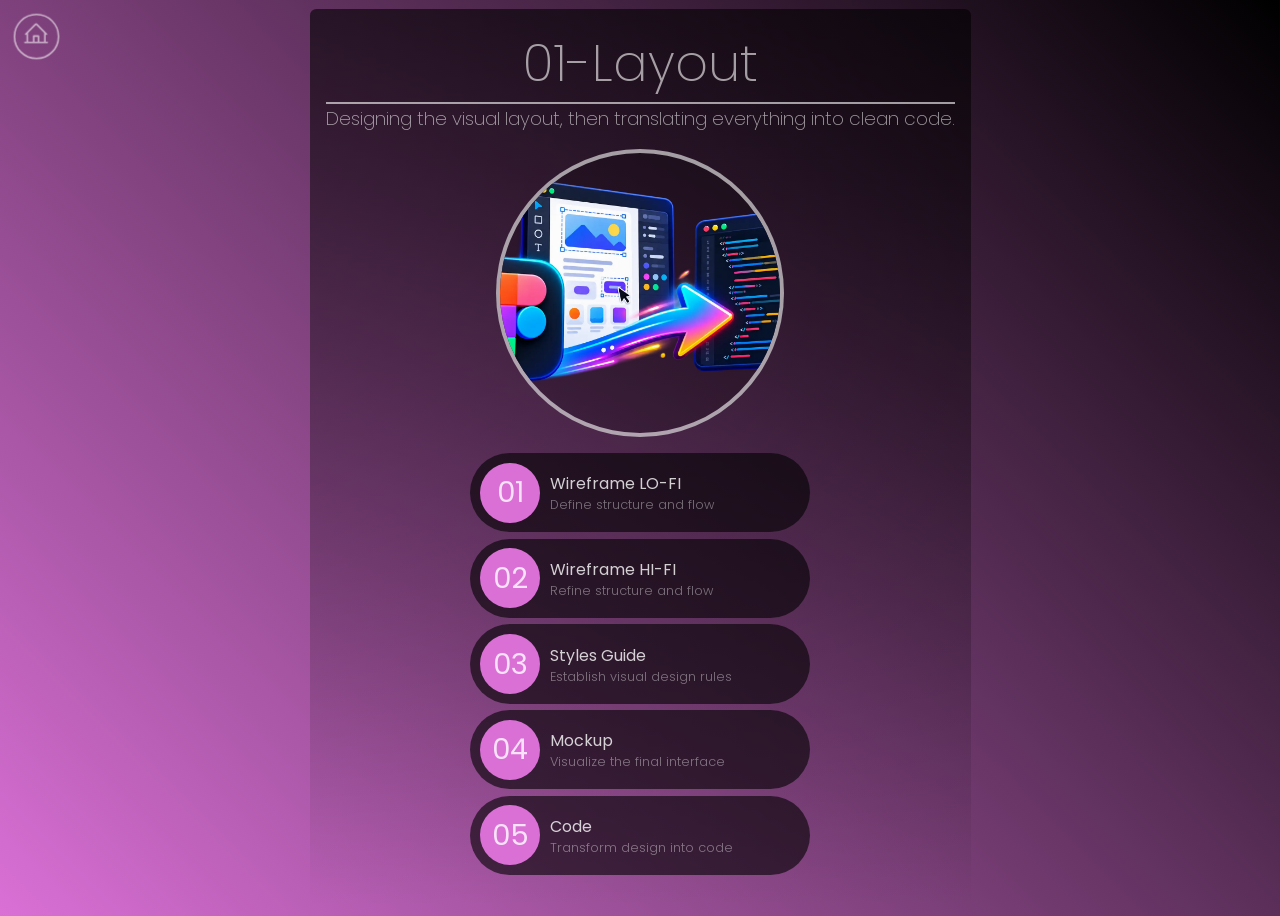
==== 01-layout/index.html @ 97650e93 "Actualizacion del proyecto" ====
<!DOCTYPE html>
<html lang="en">
<head>
    <meta charset="UTF-8">
    <meta name="viewport" content="width=device-width, initial-scale=1.0">
    <title>01-Layout</title>
    <link rel="stylesheet" href="../src/css/master.css">
</head>
<body class="mainmenu layout">
    <nav class="back">
        <a href="../index.html">
            <svg xmlns="http://www.w3.org/2000/svg" width="32" height="32" fill="#fff" viewBox="0 0 256 256">
                <path d="M240,208H224V136l2.34,2.34A8,8,0,0,0,237.66,127L139.31,28.68a16,16,0,0,0-22.62,0L18.34,127a8,8,0,0,0,11.32,11.31L32,136v72H16a8,8,0,0,0,0,16H240a8,8,0,0,0,0-16ZM48,120l80-80,80,80v88H160V152a8,8,0,0,0-8-8H104a8,8,0,0,0-8,8v56H48Zm96,88H112V160h32Z"></path>
            </svg>
        </a>
    </nav>
    <main>
        <header>
            <h1>01-Layout</h1>
            <h3>Designing the visual layout, then translating everything into clean code.</h3>
            <img src="../src/imagen/layout.webp" alt="Layout">
        </header>
        <menu>
            <a href="01-wireframe/index.html">
                <span>01</span>
                <aside>
                    <h3>Wireframe LO-FI</h3>
                    <small>Define structure and flow</small>
                </aside>
            </a>
            <a href="02-wireframe/index.html">
                <span>02</span>
                <aside>
                    <h3>Wireframe HI-FI</h3>
                    <small>Refine structure and flow</small>
                </aside>
            </a>
            <a href="03-stylesguide/index.html">
                <span>03</span>
                <aside>
                    <h3>Styles Guide</h3>
                    <small>Establish visual design rules</small>
                </aside>
            </a>
            <a href="04-mockup/index.html">
                <span>04</span>
                <aside>
                    <h3>Mockup</h3>
                    <small>Visualize the final interface</small>
                </aside>
            </a>
            <a href="05-code/index.html">
                <span>05</span>
                <aside>
                    <h3>Code</h3>
                    <small>Transform design into code</small>
                </aside>
            </a>
        </menu>
    </main>
</body>
</html>
---- src/css/master.css ----
/* Google Fonts: Poppins */
@import url('https://fonts.googleapis.com/css2?family=Poppins:ital,wght@0,100;0,200;0,300;0,400;0,500;0,600;0,700;0,800;0,900;1,100;1,200;1,300;1,400;1,500;1,600;1,700;1,800;1,900&display=swap');


body {
    align-items: center;
    background: linear-gradient(45deg, crimson, black);
    color: #fff9;
    display: flex;
    font-family: Poppins, serif;
    justify-content: center;
    min-height: 100dvh;

    nav.back {
        align-items: center;
        border: 2px solid #fff;
        border-radius: 50%;
        display: flex;
        justify-content: center;
        height: 40px;
        left: 8px;
        opacity: .6;
        padding: 0.4rem;
        position: fixed;
        top: 8px;
        transform: scale(.8);
        transition: all 0.4s ease-in;
        width: 40px;
        &:hover {
            transform: scale(1.1);
            opacity: 1;
        }
    }

    &.mainmenu.layout {
         background: linear-gradient(45deg, orchid, black);
         main {
            header {
                h1 {
                    margin: 0;
                }
                h3 {
                    font-weight: 200;
                }
                img {
                    background-color: #0003;
                }
            }
            menu {
                gap: 0.4rem;
                a:is(:link, :visited) {
                    span {
                        background-color: orchid;
                    }
                    aside {
                        h3 {
                            font-size: 1rem;
                        }
                    }
                    &:is(:hover) {
                        background-color: orchid;
                    }
                }
            }
         }
    }

    main {
        background: linear-gradient(to bottom, #0009, #0000);
        border-radius: 0.4rem;
        min-width: 380px;
        padding: 1rem;
    }
    /* Main Menu */
    &.mainmenu {
        main {
            header {
                h1 {
                    border-bottom: 2px solid #fff9;
                    font-size: 3.2rem;
                    font-weight: 200;
                    text-align: center;
                }
                img {
                    border: 4px solid #fff9;
                    border-radius: 50%;
                    display: flex;
                    height: 280px;
                    margin: 1rem auto;
                    object-fit: cover;
                    object-position: top;
                    width: 280px;
                }
                h2 {
                    font-weight: 500;
                    margin: 0;
                    text-transform: uppercase;
                    text-align: center;
                }
                h3 {
                    font-weight: 400;
                    margin: 0;
                    text-align: center;
                }
                h4 {
                    font-weight: 300;
                    font-size: 0.8rem;
                    margin: 0;
                    text-align: center;
                }
                h5 {
                    font-size: 0.8rem;
                    font-weight: 500;
                    margin: 0;
                    text-align: center;
                }
            }
            menu {
                align-items: center;
                display: flex;
                flex-direction: column;
                gap: 1rem;
                justify-content: center;
                padding: 0;
                a:is(:link, :visited) {
                    align-items: center;
                    background-color: #0009;
                    border-radius: 5rem;
                    color: #fffc;
                    display: flex;
                    padding: 0.6rem;
                    text-decoration:none;
                    transition: all 0.4s ease-in;
                    width: 320px;
                    &:is(:hover) {
                        background-color: crimson;
                        transform: scale(1.04) translateX(18px);
                    }
                    span {
                        align-items: center;
                        background-color: crimson;
                        border-radius: 50%;
                        display: flex;
                        justify-content: center;
                        font-size: 1.8rem;
                        height: 60px;
                        transition: all 0.4s ease-in;
                        width: 60px;
                    }
                    &:hover span {
                        background-color: #0009;
                    }
                    aside {
                        margin-left: 0.6rem;
                        display: flex;
                        flex-direction: column;
                        justify-content: center;
                        align-items: start;
                        h3 {
                            margin: 0;
                            font-size: 1.6rem;
                            font-weight: 400;
                        }
                        small {
                            color: #fff6;
                            font-size: 0.8rem;
                            font-weight: 300;
                        }
                    }
                }
            }
        }
    }
}
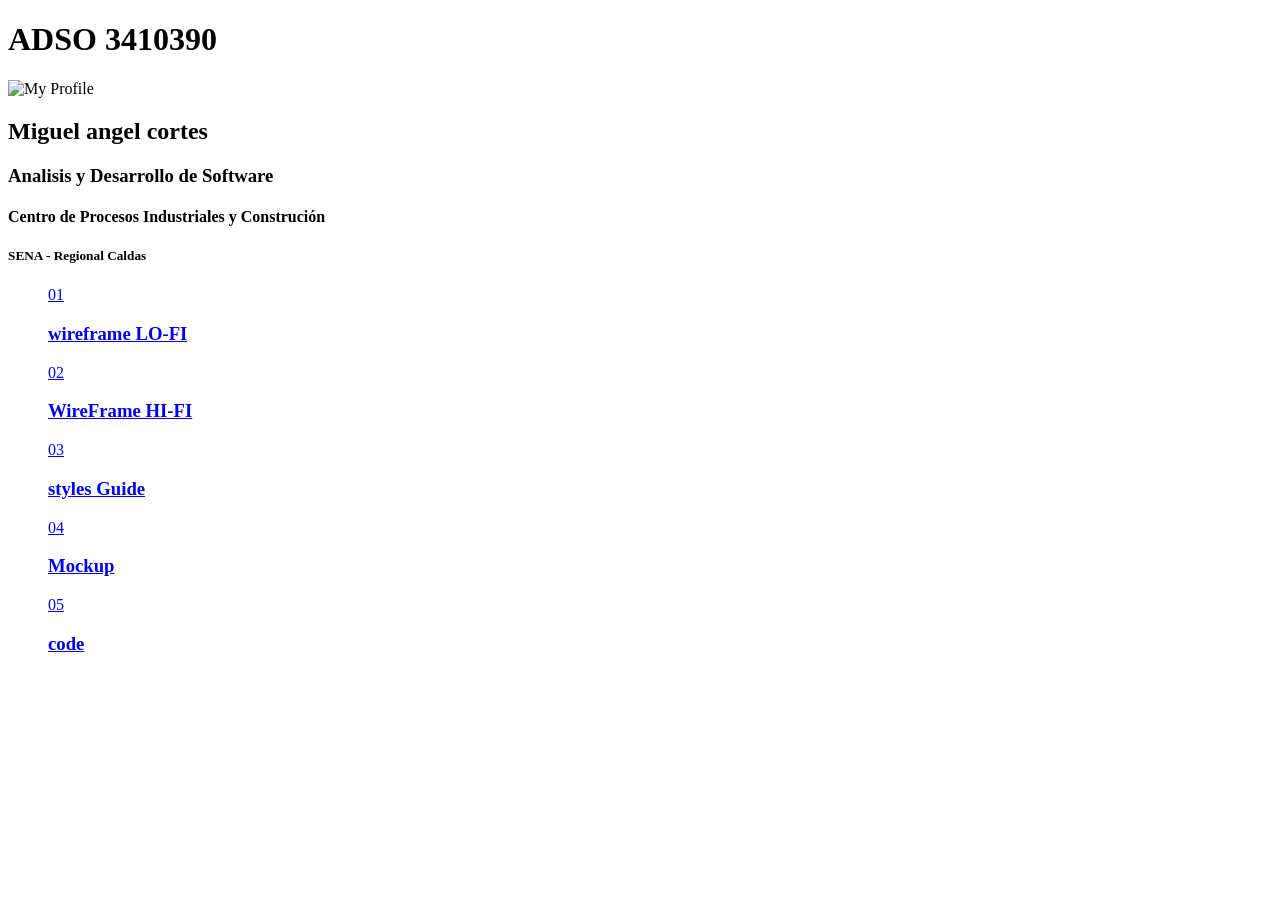
==== commit 7a13e0ea: "actualizacion" ====
--- a/01-layout/index.html
+++ b/01-layout/index.html
@@ -3,60 +3,52 @@
 <head>
     <meta charset="UTF-8">
     <meta name="viewport" content="width=device-width, initial-scale=1.0">
-    <title>01-Layout</title>
-    <link rel="stylesheet" href="../src/css/master.css">
+    <title>ADSO 3410390</title>
+    <link rel="stylesheet" href="../../ADSO-3410390/src/css/style.css">
 </head>
-<body class="mainmenu layout">
-    <nav class="back">
-        <a href="../index.html">
-            <svg xmlns="http://www.w3.org/2000/svg" width="32" height="32" fill="#fff" viewBox="0 0 256 256">
-                <path d="M240,208H224V136l2.34,2.34A8,8,0,0,0,237.66,127L139.31,28.68a16,16,0,0,0-22.62,0L18.34,127a8,8,0,0,0,11.32,11.31L32,136v72H16a8,8,0,0,0,0,16H240a8,8,0,0,0,0-16ZM48,120l80-80,80,80v88H160V152a8,8,0,0,0-8-8H104a8,8,0,0,0-8,8v56H48Zm96,88H112V160h32Z"></path>
-            </svg>
-        </a>
-    </nav>
+<body class="mainmenu">
     <main>
         <header>
-            <h1>01-Layout</h1>
-            <h3>Designing the visual layout, then translating everything into clean code.</h3>
-            <img src="../src/imagen/layout.webp" alt="Layout">
+            <h1>ADSO 3410390</h1>
+            <img src="./src/imagen/WhatsApp Image 2026-08-21 at 9.54.38 AM.jpeg" alt="My Profile">
+            <h2>Miguel angel cortes</h2>
+            <h3>Analisis y Desarrollo de Software</h3>
+            <h4>Centro de Procesos Industriales y Construción </h4>
+            <h5>SENA - Regional Caldas</h5>
         </header>
         <menu>
-            <a href="01-wireframe/index.html">
+            <a href="./01-wireframe/index.html">
                 <span>01</span>
                 <aside>
-                    <h3>Wireframe LO-FI</h3>
-                    <small>Define structure and flow</small>
+                    <h3>wireframe LO-FI</h3>
                 </aside>
             </a>
-            <a href="02-wireframe/index.html">
+            <a href="./02-wireframe/index.html">
                 <span>02</span>
                 <aside>
-                    <h3>Wireframe HI-FI</h3>
-                    <small>Refine structure and flow</small>
+                    <h3>WireFrame HI-FI</h3>
                 </aside>
             </a>
-            <a href="03-stylesguide/index.html">
+            <a href="./03-stylesguide/index.html">
                 <span>03</span>
                 <aside>
-                    <h3>Styles Guide</h3>
-                    <small>Establish visual design rules</small>
+                    <h3>styles Guide</h3>
                 </aside>
             </a>
-            <a href="04-mockup/index.html">
+            <a href="./04-mockup/index.html">
                 <span>04</span>
                 <aside>
                     <h3>Mockup</h3>
-                    <small>Visualize the final interface</small>
                 </aside>
             </a>
-            <a href="05-code/index.html">
+            <a href="./05-code/index.html">
                 <span>05</span>
                 <aside>
-                    <h3>Code</h3>
-                    <small>Transform design into code</small>
+                    <h3>code</h3>
                 </aside>
             </a>
         </menu>
+
     </main>
 </body>
 </html>
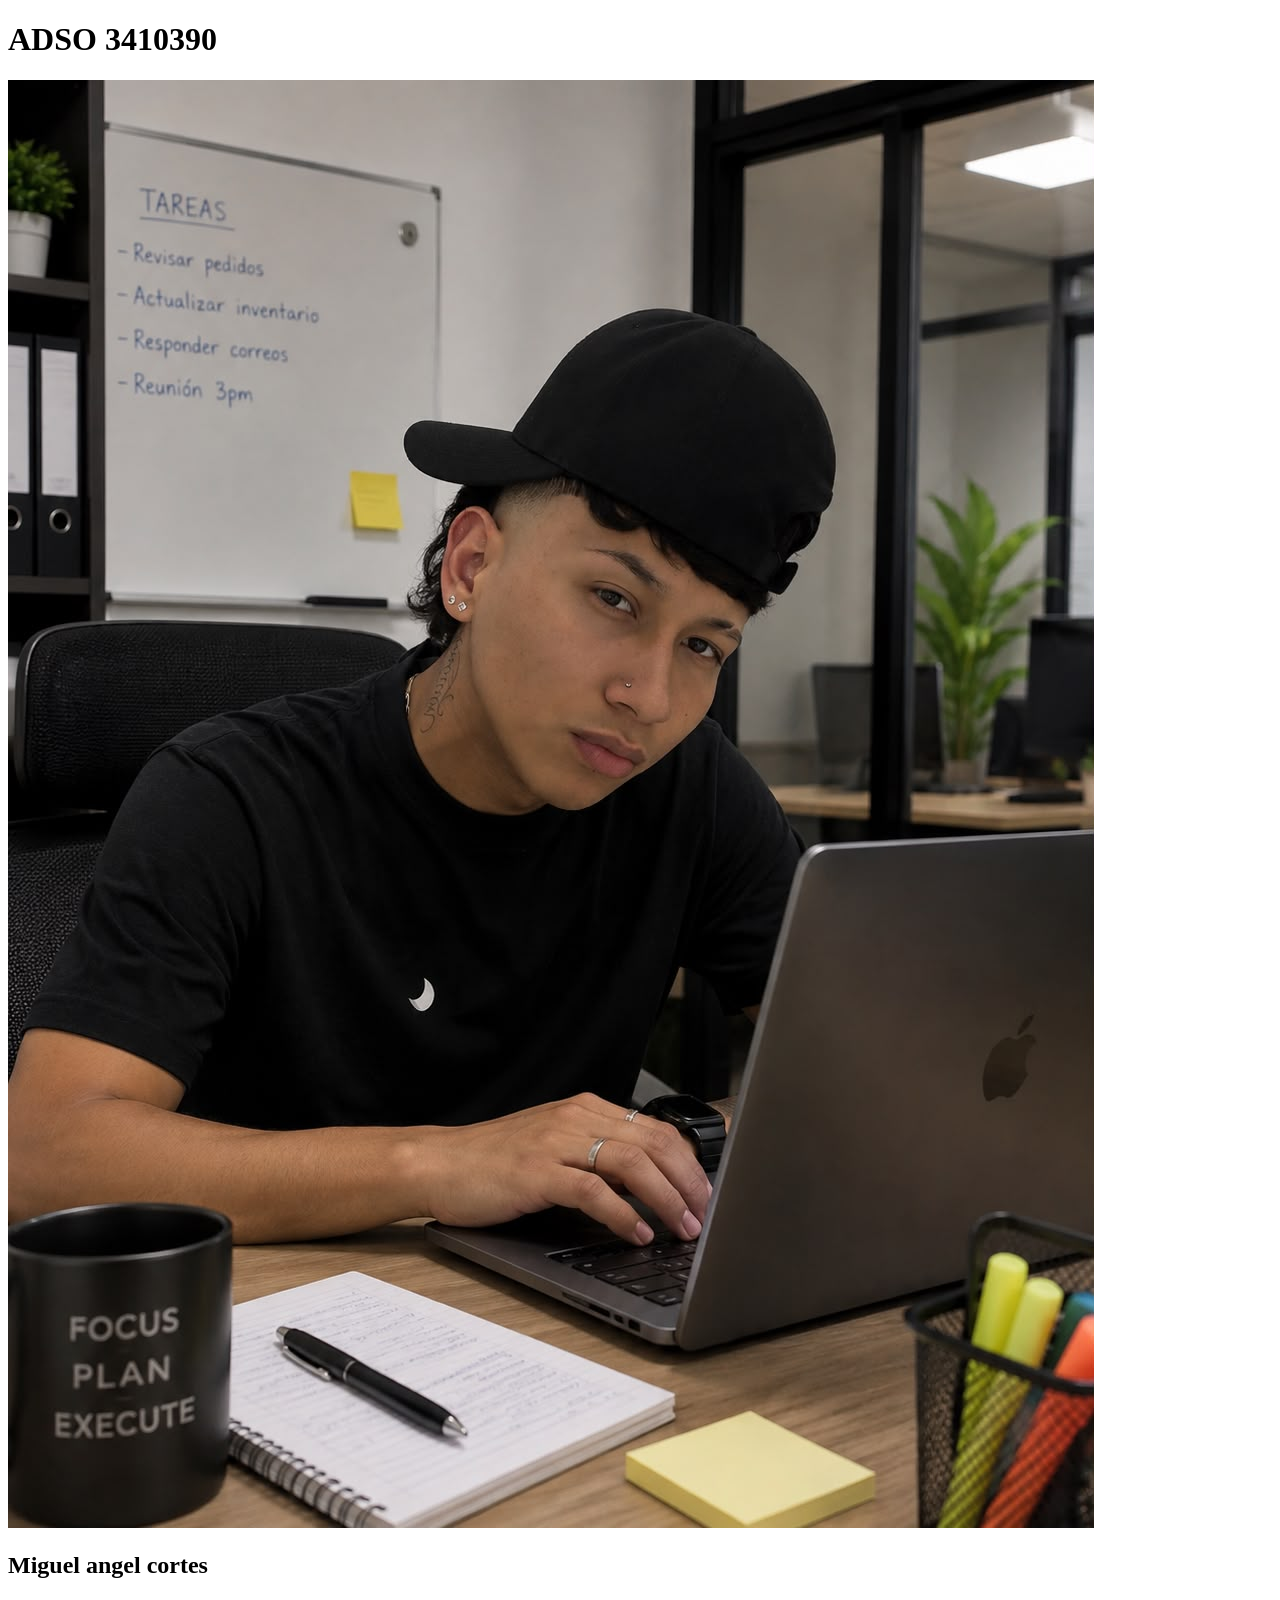
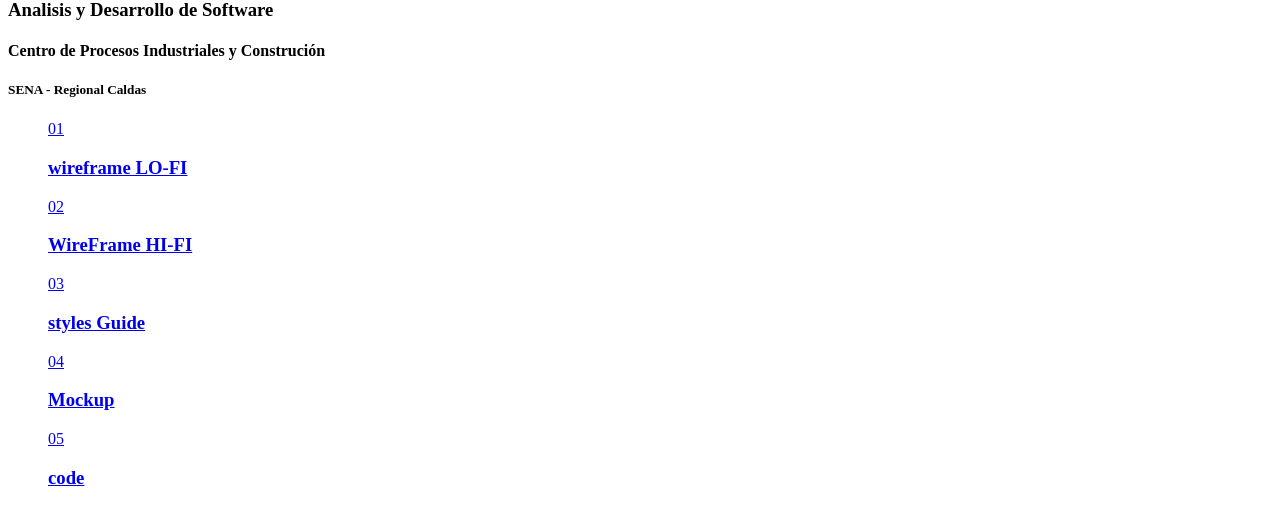
==== commit 6d07224e: "actualizacion 2.0" ====
--- a/01-layout/index.html
+++ b/01-layout/index.html
@@ -10,7 +10,7 @@
     <main>
         <header>
             <h1>ADSO 3410390</h1>
-            <img src="./src/imagen/WhatsApp Image 2026-08-21 at 9.54.38 AM.jpeg" alt="My Profile">
+            <img src="../src/imagen/WhatsApp Image 2026-08-21 at 9.54.38 AM.jpeg" alt="My Profile">
             <h2>Miguel angel cortes</h2>
             <h3>Analisis y Desarrollo de Software</h3>
             <h4>Centro de Procesos Industriales y Construción </h4>
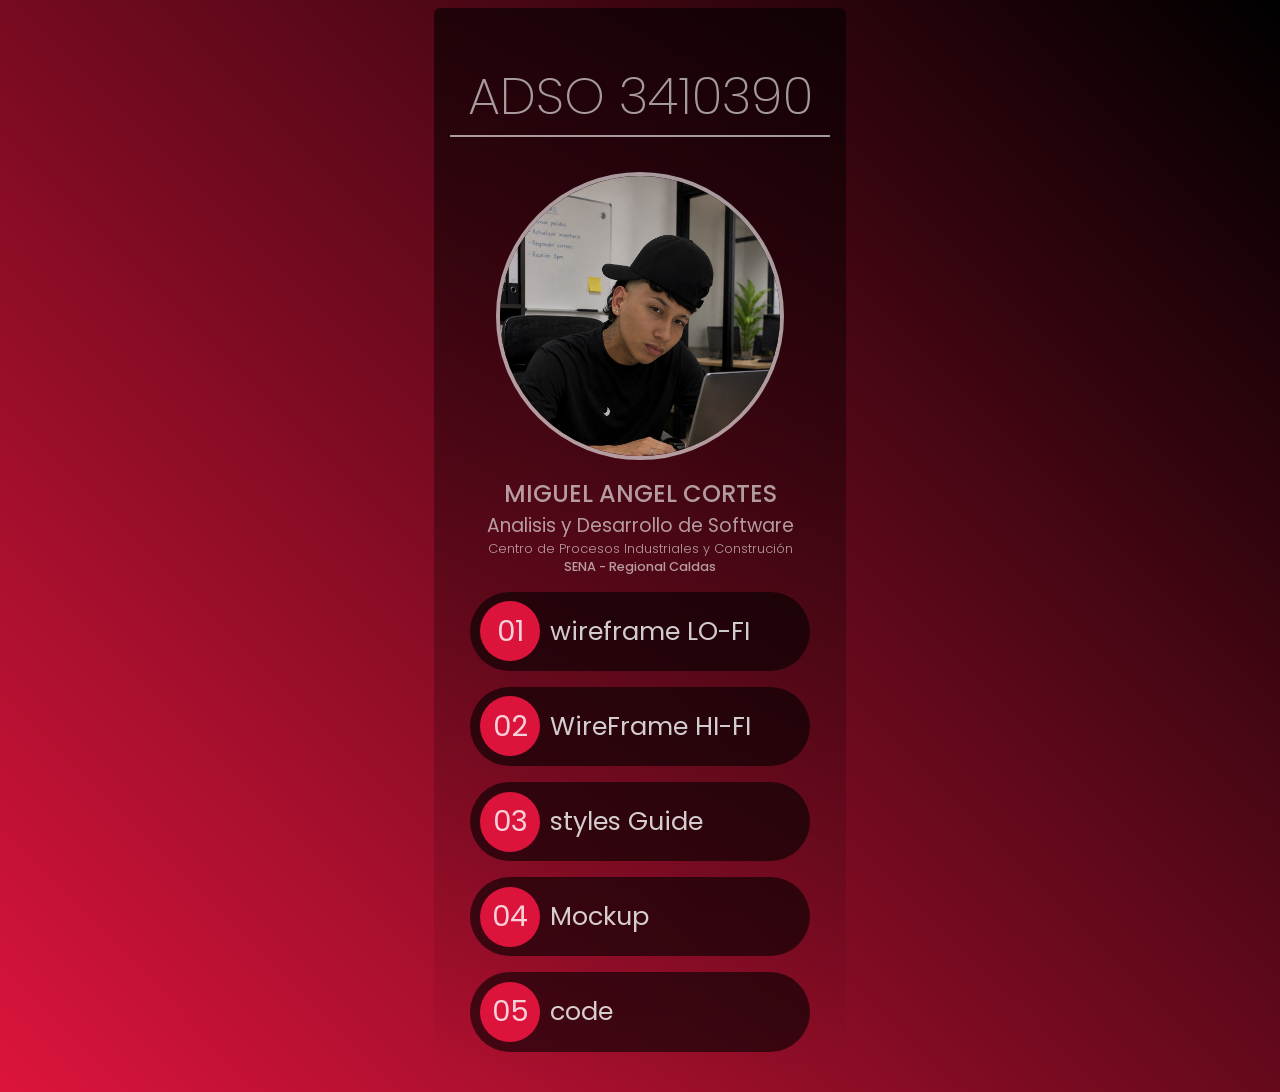
==== commit 7cf5b8b9: "styles corregido" ====
--- a/01-layout/index.html
+++ b/01-layout/index.html
@@ -4,7 +4,7 @@
     <meta charset="UTF-8">
     <meta name="viewport" content="width=device-width, initial-scale=1.0">
     <title>ADSO 3410390</title>
-    <link rel="stylesheet" href="../../ADSO-3410390/src/css/style.css">
+    <link rel="stylesheet" href="../src/css/style.css">
 </head>
 <body class="mainmenu">
     <main>
--- a/src/css/style.css
+++ b/src/css/style.css
@@ -0,0 +1,174 @@
+/* Google Fonts: Poppins */
+@import url('https://fonts.googleapis.com/css2?family=Poppins:ital,wght@0,100;0,200;0,300;0,400;0,500;0,600;0,700;0,800;0,900;1,100;1,200;1,300;1,400;1,500;1,600;1,700;1,800;1,900&display=swap');
+
+
+body {
+    align-items: center;
+    background: linear-gradient(45deg, crimson, black);
+    color: #fff9;
+    display: flex;
+    font-family: Poppins, serif;
+    justify-content: center;
+    min-height: 100dvh;
+
+    nav.back {
+        align-items: center;
+        border: 2px solid #fff;
+        border-radius: 50%;
+        display: flex;
+        justify-content: center;
+        height: 40px;
+        left: 8px;
+        opacity: .6;
+        padding: 0.4rem;
+        position: fixed;
+        top: 8px;
+        transform: scale(.8);
+        transition: all 0.4s ease-in;
+        width: 40px;
+        &:hover {
+            transform: scale(1.1);
+            opacity: 1;
+        }
+    }
+
+    &.mainmenu.layout {
+         background: linear-gradient(45deg, orchid, black);
+         main {
+            header {
+                h1 {
+                    margin: 0;
+                }
+                h3 {
+                    font-weight: 200;
+                }
+                img {
+                    background-color: #0003;
+                }
+            }
+            menu {
+                gap: 0.4rem;
+                a:is(:link, :visited) {
+                    span {
+                        background-color: orchid;
+                    }
+                    aside {
+                        h3 {
+                            font-size: 1rem;
+                        }
+                    }
+                    &:is(:hover) {
+                        background-color: orchid;
+                    }
+                }
+            }
+         }
+    }
+
+    main {
+        background: linear-gradient(to bottom, #0009, #0000);
+        border-radius: 0.4rem;
+        min-width: 380px;
+        padding: 1rem;
+    }
+    /* Main Menu */
+    &.mainmenu {
+        main {
+            header {
+                h1 {
+                    border-bottom: 2px solid #fff9;
+                    font-size: 3.2rem;
+                    font-weight: 200;
+                    text-align: center;
+                }
+                img {
+                    border: 4px solid #fff9;
+                    border-radius: 50%;
+                    display: flex;
+                    height: 280px;
+                    margin: 1rem auto;
+                    object-fit: cover;
+                    object-position: top;
+                    width: 280px;
+                }
+                h2 {
+                    font-weight: 500;
+                    margin: 0;
+                    text-transform: uppercase;
+                    text-align: center;
+                }
+                h3 {
+                    font-weight: 400;
+                    margin: 0;
+                    text-align: center;
+                }
+                h4 {
+                    font-weight: 300;
+                    font-size: 0.8rem;
+                    margin: 0;
+                    text-align: center;
+                }
+                h5 {
+                    font-size: 0.8rem;
+                    font-weight: 500;
+                    margin: 0;
+                    text-align: center;
+                }
+            }
+            menu {
+                align-items: center;
+                display: flex;
+                flex-direction: column;
+                gap: 1rem;
+                justify-content: center;
+                padding: 0;
+                a:is(:link, :visited) {
+                    align-items: center;
+                    background-color: #0009;
+                    border-radius: 5rem;
+                    color: #fffc;
+                    display: flex;
+                    padding: 0.6rem;
+                    text-decoration:none;
+                    transition: all 0.4s ease-in;
+                    width: 320px;
+                    &:is(:hover) {
+                        background-color: crimson;
+                        transform: scale(1.04) translateX(18px);
+                    }
+                    span {
+                        align-items: center;
+                        background-color: crimson;
+                        border-radius: 50%;
+                        display: flex;
+                        justify-content: center;
+                        font-size: 1.8rem;
+                        height: 60px;
+                        transition: all 0.4s ease-in;
+                        width: 60px;
+                    }
+                    &:hover span {
+                        background-color: #0009;
+                    }
+                    aside {
+                        margin-left: 0.6rem;
+                        display: flex;
+                        flex-direction: column;
+                        justify-content: center;
+                        align-items: start;
+                        h3 {
+                            margin: 0;
+                            font-size: 1.6rem;
+                            font-weight: 400;
+                        }
+                        small {
+                            color: #fff6;
+                            font-size: 0.8rem;
+                            font-weight: 300;
+                        }
+                    }
+                }
+            }
+        }
+    }
+}
